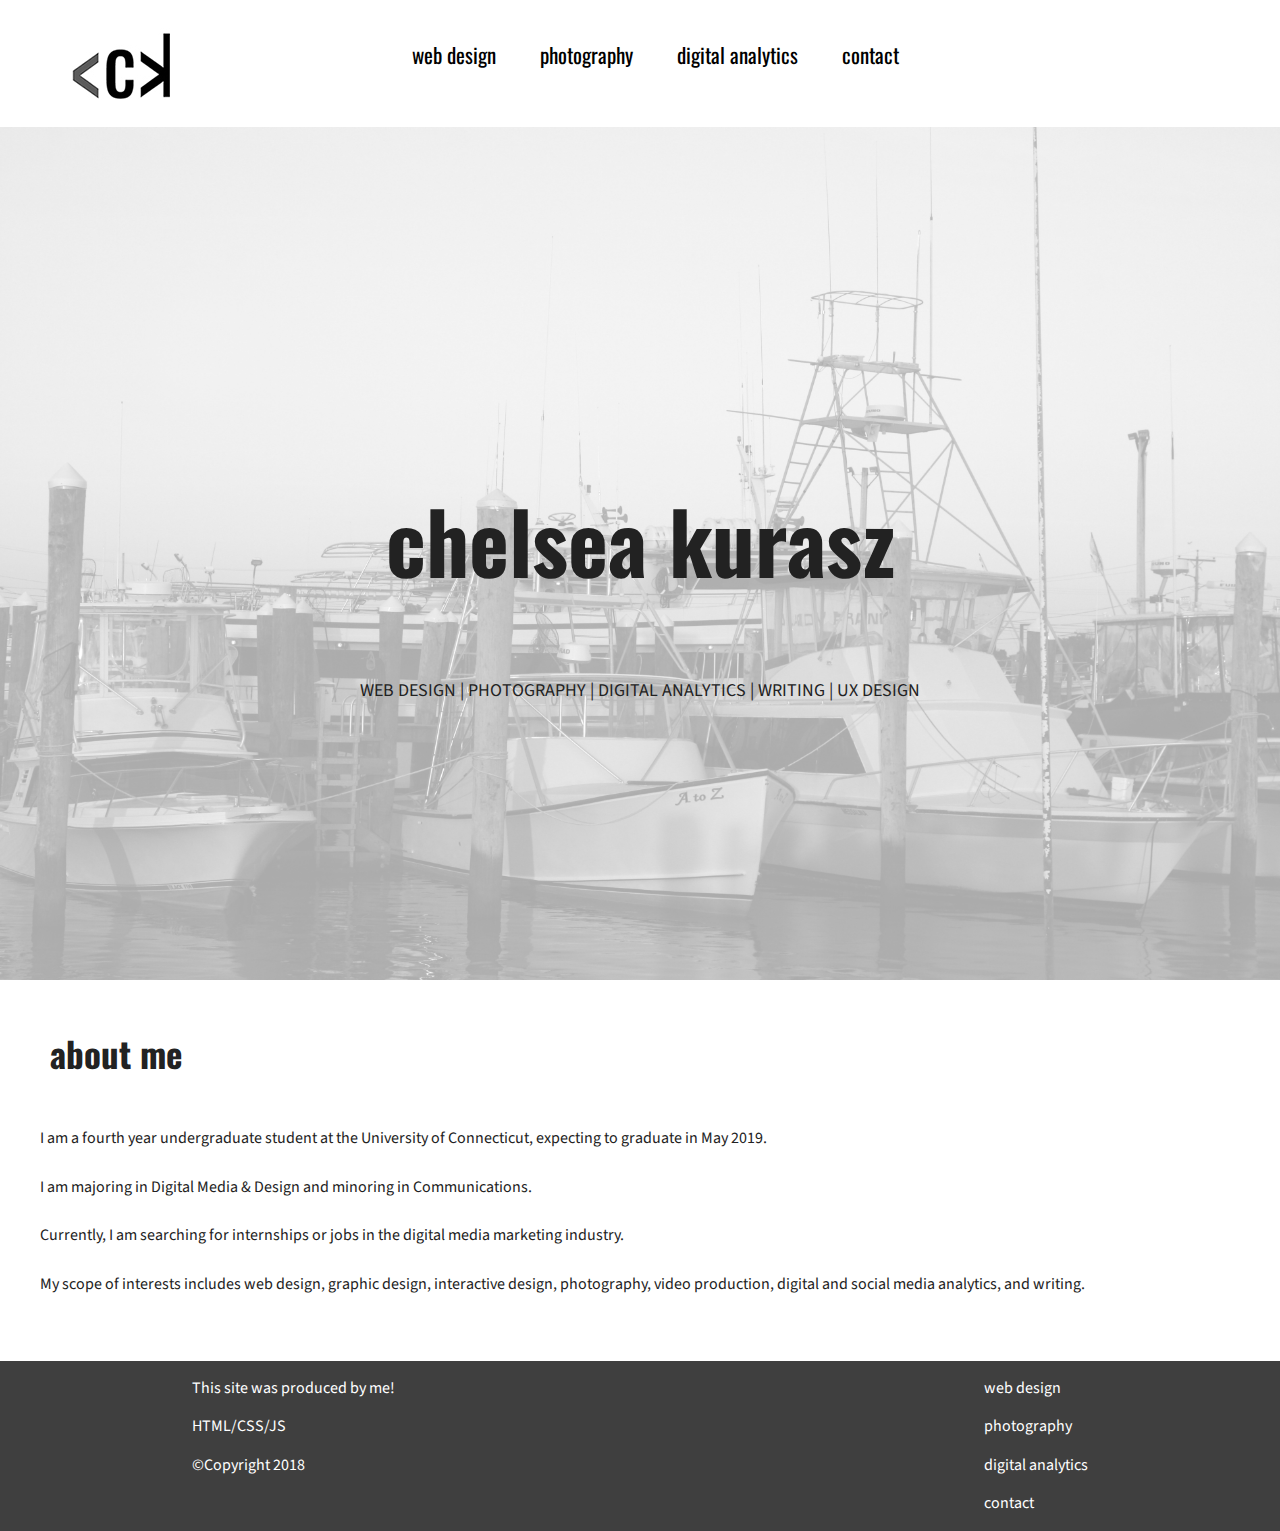
==== index.html @ becd8d71 "first" ====
<!doctype html>
<html class="no-js" lang="">

<head>
  <meta charset="utf-8">
  <meta http-equiv="x-ua-compatible" content="ie=edge">
  <title></title>
  <meta name="description" content="">
  <meta name="viewport" content="width=device-width, initial-scale=1, shrink-to-fit=no">

  <link rel="manifest" href="site.webmanifest">
  <link rel="apple-touch-icon" href="icon.png">
  <!-- Place favicon.ico in the root directory -->

  <link rel="stylesheet" href="css/normalize.css">
  <link rel="stylesheet" href="css/main.css">

  <link href="https://fonts.googleapis.com/css?family=Oswald:300" rel="stylesheet">
  <link href="https://fonts.googleapis.com/css?family=Source+Sans+Pro:300" rel="stylesheet">


</head>

<body>
  <!--[if lte IE 9]>
    <p class="browserupgrade">You are using an <strong>outdated</strong> browser. Please <a href="https://browsehappy.com/">upgrade your browser</a> to improve your experience and security.</p>
  <![endif]-->

  <!-- Add your site or application content here -->


<div id="container">


<div id=header>
	<a href="index.html"><img src="img/logo.jpg"></a>
</div>



<nav>
	<ul>
	<li><a href="webdesign.html">web design</a></li>
	<li><a href="photography.html">photography</a></li>
	<li><a href="digitalanalytics.html">digital analytics</a></li>
	<li><a href="contact.html">contact</a></li>

</ul>

</nav>


</div>

<div id="headerimg">
<div id="headertext">
  <h1>chelsea kurasz</h1></div>
  <ul>
  <li>web design |</li>
  <li>photography |</li>
  <li>digital analytics |</li>
  <li>writing |</li>
  <li>ux design</li>

</ul>

<img src="img/amheader.jpg" id="amheader">
</div>



<div id="content1">
  <h2>about me</h2>
<p>I am a fourth year undergraduate student at the University of Connecticut, expecting to graduate in May 2019. </p>


<p>I am majoring in Digital Media & Design and minoring in Communications. </p>


<p>Currently, I am searching for internships or jobs in the digital media marketing industry. </p>

<p>My scope of interests includes web design, graphic design, interactive design, 

photography, video production, digital and social media analytics, and writing. </p>
</div>




<footer>
	
	<div id="footerLeft">

		<p>This site was produced by me!</p>
		<p>HTML/CSS/JS</p>
		<p>©Copyright 2018</p>
	</div>

<div id="footerRight">

	<p><a href="webdesign.html">web design</a></p>
	<p><a href="photography.html">photography</a></p>
	<p><a href="digitalanalytics.html">digital analytics</a></p>
	<p><a href="contact.html">contact</a></p>

</div>


</footer>

















  <script src="js/vendor/modernizr-3.6.0.min.js"></script>
  <script src="https://code.jquery.com/jquery-3.3.1.min.js" integrity="sha256-FgpCb/KJQlLNfOu91ta32o/NMZxltwRo8QtmkMRdAu8=" crossorigin="anonymous"></script>
  <script>window.jQuery || document.write('<script src="js/vendor/jquery-3.3.1.min.js"><\/script>')</script>
  <script src="js/plugins.js"></script>
  <script src="js/main.js"></script>

  <!-- Google Analytics: change UA-XXXXX-Y to be your site's ID. -->
  <script>
    window.ga = function () { ga.q.push(arguments) }; ga.q = []; ga.l = +new Date;
    ga('create', 'UA-XXXXX-Y', 'auto'); ga('send', 'pageview')
  </script>
  <script src="https://www.google-analytics.com/analytics.js" async defer></script>
</body>

</html>
---- css/main.css ----
/*! HTML5 Boilerplate v6.1.0 | MIT License | https://html5boilerplate.com/ */

/*
 * What follows is the result of much research on cross-browser styling.
 * Credit left inline and big thanks to Nicolas Gallagher, Jonathan Neal,
 * Kroc Camen, and the H5BP dev community and team.
 */

/* ==========================================================================
   Base styles: opinionated defaults
   ========================================================================== */

html {
    color: #222;
    font-size: 1em;
    line-height: 1.4;
}

/*
 * Remove text-shadow in selection highlight:
 * https://twitter.com/miketaylr/status/12228805301
 *
 * Vendor-prefixed and regular ::selection selectors cannot be combined:
 * https://stackoverflow.com/a/16982510/7133471
 *
 * Customize the background color to match your design.
 */

::-moz-selection {
    background: #b3d4fc;
    text-shadow: none;
}

::selection {
    background: #b3d4fc;
    text-shadow: none;
}

/*
 * A better looking default horizontal rule
 */

hr {
    display: block;
    height: 1px;
    border: 0;
    border-top: 1px solid #ccc;
    margin: 1em 0;
    padding: 0;
}

/*
 * Remove the gap between audio, canvas, iframes,
 * images, videos and the bottom of their containers:
 * https://github.com/h5bp/html5-boilerplate/issues/440
 */

audio,
canvas,
iframe,
img,
svg,
video {
    vertical-align: middle;
}

/*
 * Remove default fieldset styles.
 */

fieldset {
    border: 0;
    margin: 0;
    padding: 0;
}

/*
 * Allow only vertical resizing of textareas.
 */

textarea {
    resize: vertical;
}

/* ==========================================================================
   Browser Upgrade Prompt
   ========================================================================== */

.browserupgrade {
    margin: 0.2em 0;
    background: #ccc;
    color: #000;
    padding: 0.2em 0;
}

/* ==========================================================================
   Author's custom styles
   ========================================================================== */


p {
font-family: 'Source Sans Pro', sans-serif;
}

h2 {
font-family: 'Oswald';
font-size: 35px;
}


@media screen and (min-width: 1100px) {



#headerimg {

    width: 100vw;
}

#amheader {

    z-index: -1;
  

    width: 100%;

}
#headertext{

    position: absolute;
    top: 60%;
    left: 50%;
    transform: translate(-50%, -50%);
}
#headerimg h1 {
        font-size: 85px;
         
}
#headerimg h1:hover {
     animation: .8s shake infinite alternate;
}

@keyframes shake {
  0% { transform: skewX(-10deg); }
  5% { transform: skewX(10deg); }
  10% { transform: skewX(-8deg); }
  15% { transform: skewX(8deg); }
  20% { transform: skewX(0deg); }
  100% { transform: skewX(0deg); }  
}



#headerimg ul {
     position: absolute;
    top: 75%;
    left: 50%;
    transform: translate(-50%, -50%);
}

#headerimg ul {
    list-style-type: none;
    padding: 0;
}
#headerimg ul li {
    font-family: 'Source Sans Pro';
    text-transform: uppercase;
    font-size: 18px;
    display: inline;
}


h1 { 
font-family: 'Oswald';
}

#container {
    display: flex;
}

h2 {
    padding: 20px 0px 20px 50px;
}

#content1 p {
padding: 0px 0px 10px 40px;

}
#content1 {
    padding-bottom: 40px;
}


#header {


    padding: 20px 10px 0px 70px;
}


nav {
   width: 100vw;
padding-left: 15%;

}

nav ul {
    margin: 0 auto;
    padding: 40px 40px 10px 20px;
    list-style-type: none;
}

nav ul li {
    display: inline;
    padding: 20px 20px 0px 20px;
    text-align: center;
    margin: 0 auto;

}

nav ul li a {
    text-decoration: none;
    color: black;
    font-family: 'Oswald';
    font-size: 21px;

}


nav ul li a:hover {
    font-family: 'Oswald';
color: #ddadad;
}

#navBar {
    border-top: 1px solid black;
    width: 61%;
}


footer {
    display: flex;
    justify-content: space-between;
background-color: #3f3f3f;
color: white;
font-family: 'Source Sans Pro', sans-serif;
}

footer a {
    color: white;
    text-decoration: none;
}

#footerLeft {
    padding-left: 15%;
}

#footerRight {
    padding-right: 15%;

}


.webpreviews {
  width: 90%;
  margin: 0 auto;

}


#web2, #web3, #web4 {
  padding-top: 80px;
}

#web1:hover {

  opacity: 0.6;
}
#web2:hover {

  opacity: 0.6;
}
#web3:hover {

  opacity: 0.6;
}
#web4:hover {

  opacity: 0.6;
}








}




/* ==========================================================================
   Helper classes
   ========================================================================== */

/*
 * Hide visually and from screen readers
 */

.hidden {
    display: none !important;
}

/*
 * Hide only visually, but have it available for screen readers:
 * https://snook.ca/archives/html_and_css/hiding-content-for-accessibility
 *
 * 1. For long content, line feeds are not interpreted as spaces and small width
 *    causes content to wrap 1 word per line:
 *    https://medium.com/@jessebeach/beware-smushed-off-screen-accessible-text-5952a4c2cbfe
 */

.visuallyhidden {
    border: 0;
    clip: rect(0 0 0 0);
    height: 1px;
    margin: -1px;
    overflow: hidden;
    padding: 0;
    position: absolute;
    width: 1px;
    white-space: nowrap; /* 1 */
}

/*
 * Extends the .visuallyhidden class to allow the element
 * to be focusable when navigated to via the keyboard:
 * https://www.drupal.org/node/897638
 */

.visuallyhidden.focusable:active,
.visuallyhidden.focusable:focus {
    clip: auto;
    height: auto;
    margin: 0;
    overflow: visible;
    position: static;
    width: auto;
    white-space: inherit;
}

/*
 * Hide visually and from screen readers, but maintain layout
 */

.invisible {
    visibility: hidden;
}

/*
 * Clearfix: contain floats
 *
 * For modern browsers
 * 1. The space content is one way to avoid an Opera bug when the
 *    `contenteditable` attribute is included anywhere else in the document.
 *    Otherwise it causes space to appear at the top and bottom of elements
 *    that receive the `clearfix` class.
 * 2. The use of `table` rather than `block` is only necessary if using
 *    `:before` to contain the top-margins of child elements.
 */

.clearfix:before,
.clearfix:after {
    content: " "; /* 1 */
    display: table; /* 2 */
}

.clearfix:after {
    clear: both;
}

/* ==========================================================================
   EXAMPLE Media Queries for Responsive Design.
   These examples override the primary ('mobile first') styles.
   Modify as content requires.
   ========================================================================== */

@media only screen and (min-width: 35em) {
    /* Style adjustments for viewports that meet the condition */
}

@media print,
       (-webkit-min-device-pixel-ratio: 1.25),
       (min-resolution: 1.25dppx),
       (min-resolution: 120dpi) {
    /* Style adjustments for high resolution devices */
}

/* ==========================================================================
   Print styles.
   Inlined to avoid the additional HTTP request:
   https://www.phpied.com/delay-loading-your-print-css/
   ========================================================================== */

@media print {
    *,
    *:before,
    *:after {
        background: transparent !important;
        color: #000 !important; /* Black prints faster */
        -webkit-box-shadow: none !important;
        box-shadow: none !important;
        text-shadow: none !important;
    }

    a,
    a:visited {
        text-decoration: underline;
    }

    a[href]:after {
        content: " (" attr(href) ")";
    }

    abbr[title]:after {
        content: " (" attr(title) ")";
    }

    /*
     * Don't show links that are fragment identifiers,
     * or use the `javascript:` pseudo protocol
     */

    a[href^="#"]:after,
    a[href^="javascript:"]:after {
        content: "";
    }

    pre {
        white-space: pre-wrap !important;
    }
    pre,
    blockquote {
        border: 1px solid #999;
        page-break-inside: avoid;
    }

    /*
     * Printing Tables:
     * http://css-discuss.incutio.com/wiki/Printing_Tables
     */

    thead {
        display: table-header-group;
    }

    tr,
    img {
        page-break-inside: avoid;
    }

    p,
    h2,
    h3 {
        orphans: 3;
        widows: 3;
    }

    h2,
    h3 {
        page-break-after: avoid;
    }
}
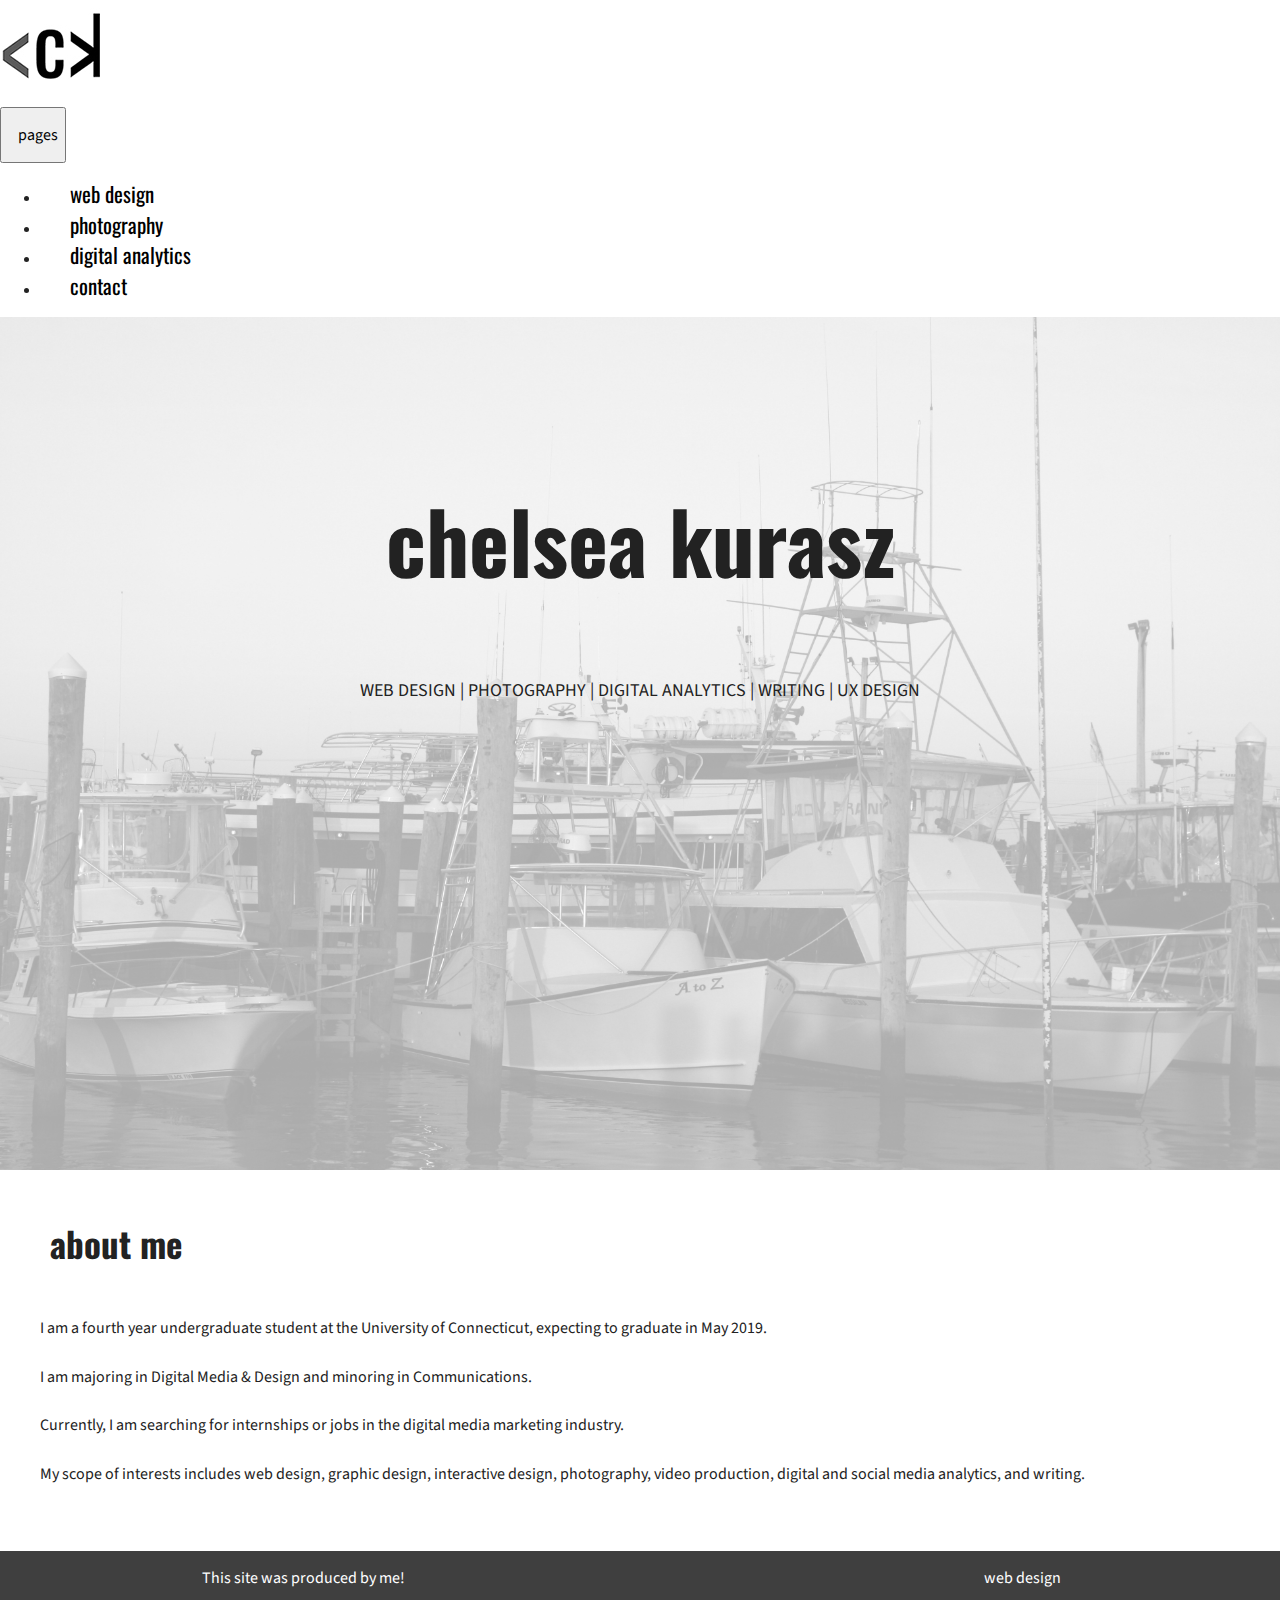
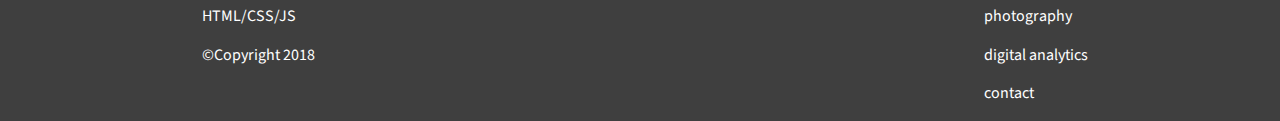
==== commit 07a10a2a: "help me lol" ====
--- a/index.html
+++ b/index.html
@@ -11,7 +11,7 @@
   <link rel="manifest" href="site.webmanifest">
   <link rel="apple-touch-icon" href="icon.png">
   <!-- Place favicon.ico in the root directory -->
-
+<link rel="stylesheet" href="https://stackpath.bootstrapcdn.com/bootstrap/4.1.3/css/bootstrap.min.css" integrity="sha384-MCw98/SFnGE8fJT3GXwEOngsV7Zt27NXFoaoApmYm81iuXoPkFOJwJ8ERdknLPMO" crossorigin="anonymous">
   <link rel="stylesheet" href="css/normalize.css">
   <link rel="stylesheet" href="css/main.css">
 
@@ -29,27 +29,32 @@
   <!-- Add your site or application content here -->
 
 
-<div id="container">
+<div class="container">
+<div class="row">
 
 
-<div id=header>
-	<a href="index.html"><img src="img/logo.jpg"></a>
+ 
+  <a href="index.html"><img src="img/logo.jpg" id="logo"></a>
+
+
+<nav class="navbar navbar-expand-lg navbar-default">
+   <button class="navbar-toggler" type="button" data-toggle="collapse" data-target="#navbarNav" aria-controls="navbarNav" aria-expanded="false" aria-label="Toggle navigation"><p>pages</p>
+  </button>
+  <div class="collapse navbar-collapse" id="navbarNav">
+  <ul class="navbar-nav">
+
+  <li class="nav-item active"><a href="webdesign.html" class="nav-link">web design</a></li>
+  <li class="nav-item active"><a href="photography.html" class="nav-link">photography</a></li>
+  <li class="nav-item active"><a href="digitalanalytics.html" class="nav-link">digital analytics</a></li>
+  <li class="nav-item active"><a href="contact.html" class="nav-link">contact</a></li>
+
+</ul>
 </div>
+</nav>
 
 
 
-<nav>
-	<ul>
-	<li><a href="webdesign.html">web design</a></li>
-	<li><a href="photography.html">photography</a></li>
-	<li><a href="digitalanalytics.html">digital analytics</a></li>
-	<li><a href="contact.html">contact</a></li>
-
-</ul>
-
-</nav>
-
-
+</div>
 </div>
 
 <div id="headerimg">
--- a/css/main.css
+++ b/css/main.css
@@ -97,18 +97,130 @@
    Author's custom styles
    ========================================================================== */
 
+.imglink {
+color: white;
+text-decoration: none;
+
+}
+a:hover {
+  color: white;
+}
+
+
 
 p {
 font-family: 'Source Sans Pro', sans-serif;
 }
 
+h1 { 
+font-family: 'Oswald';
+}
 h2 {
 font-family: 'Oswald';
 font-size: 35px;
 }
-
-
-@media screen and (min-width: 1100px) {
+h5 {
+  font-family: 'Oswald';
+}
+
+
+
+nav ul li a {
+    text-decoration: none;
+    color: black;
+    font-family: 'Oswald';
+    font-size: 21px;
+
+}
+
+
+nav ul li a:hover {
+    font-family: 'Oswald';
+color: #ddadad;
+}
+
+
+
+
+
+@media screen and (max-width: 1066px){
+
+
+p {
+  padding-left: 10px;
+}
+  h2 {
+    font-size: 26px;
+    padding-left: 10px;
+  }
+  nav {
+   align-content: right;
+  }
+  #headerimg{
+    visibility: hidden;
+    display: none;
+  }
+
+
+#content1 {
+  padding-top: 100px;
+  padding-left: 5px;
+  padding-bottom: 100px;
+}
+
+footer {
+    display: flex;
+    justify-content: space-between;
+background-color: #3f3f3f;
+color: white;
+margin-top: 30px;
+font-family: 'Source Sans Pro', sans-serif;
+}
+
+footer a {
+    color: white;
+    text-decoration: none;
+
+}
+#footerLeft {
+    padding-left: 10%;
+}
+
+#footerRight {
+    padding-right: 10%;
+
+}
+#wp1, #wp2, #wp3, #wp4 {
+  height: 100%;
+padding: 20px 0px;
+overflow: auto;
+  margin: 10px;
+}
+
+
+
+#pdfs {
+  padding-bottom: 40px;
+}
+
+#profiles {
+  padding: 30px 0px;
+}
+
+
+
+
+}
+
+
+
+
+@media screen and (min-width: 1067px) {
+
+
+p {
+  padding-left: 10px;
+}
 
 
 
@@ -170,9 +282,7 @@
 }
 
 
-h1 { 
-font-family: 'Oswald';
-}
+
 
 #container {
     display: flex;
@@ -198,44 +308,19 @@
 }
 
 
+
 nav {
-   width: 100vw;
-padding-left: 15%;
-
-}
-
-nav ul {
-    margin: 0 auto;
-    padding: 40px 40px 10px 20px;
-    list-style-type: none;
-}
+  margin: 0 auto;
+}
+
+
 
 nav ul li {
-    display: inline;
-    padding: 20px 20px 0px 20px;
-    text-align: center;
-    margin: 0 auto;
-
-}
-
-nav ul li a {
-    text-decoration: none;
-    color: black;
-    font-family: 'Oswald';
-    font-size: 21px;
-
-}
-
-
-nav ul li a:hover {
-    font-family: 'Oswald';
-color: #ddadad;
-}
-
-#navBar {
-    border-top: 1px solid black;
-    width: 61%;
-}
+  padding: 0px 30px;
+}
+
+
+
 
 
 footer {
@@ -261,33 +346,19 @@
 }
 
 
-.webpreviews {
-  width: 90%;
-  margin: 0 auto;
-
-}
-
-
-#web2, #web3, #web4 {
-  padding-top: 80px;
-}
-
-#web1:hover {
-
-  opacity: 0.6;
-}
-#web2:hover {
-
-  opacity: 0.6;
-}
-#web3:hover {
-
-  opacity: 0.6;
-}
-#web4:hover {
-
-  opacity: 0.6;
-}
+#wp1, #wp2, #wp3, #wp4 {
+
+padding: 20px 0px;
+overflow: auto;
+  margin: 10px;
+}
+
+#pdfs {
+  padding-bottom: 100px;
+}
+
+
+
 
 
 
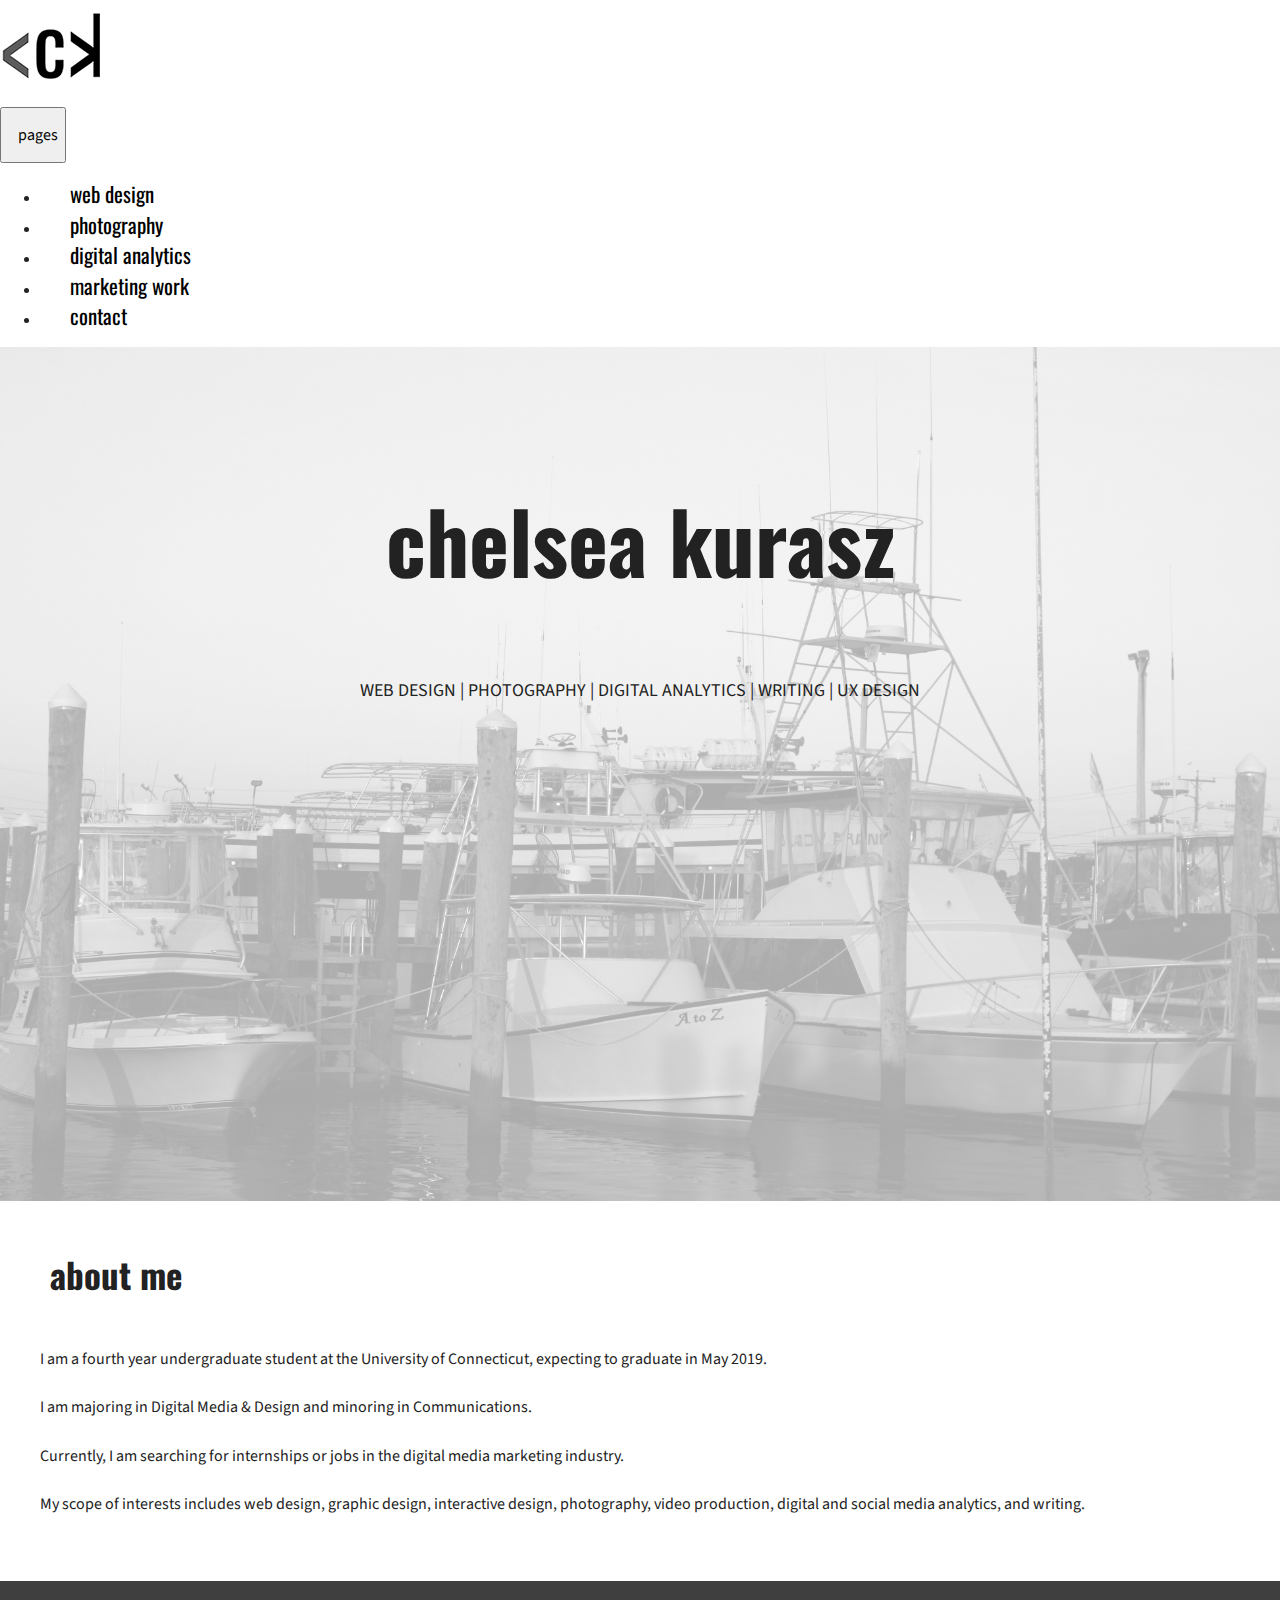
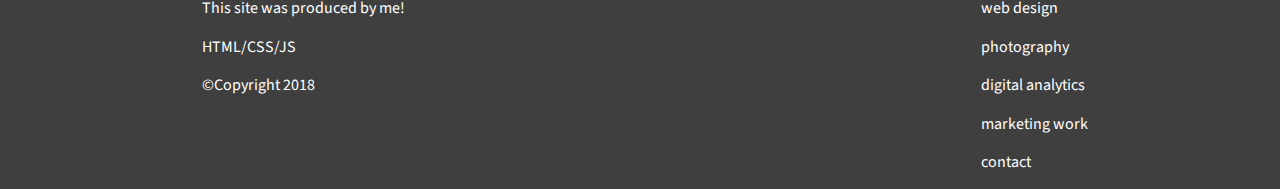
==== commit 7452f77c: "new updates" ====
--- a/index.html
+++ b/index.html
@@ -46,6 +46,8 @@
   <li class="nav-item active"><a href="webdesign.html" class="nav-link">web design</a></li>
   <li class="nav-item active"><a href="photography.html" class="nav-link">photography</a></li>
   <li class="nav-item active"><a href="digitalanalytics.html" class="nav-link">digital analytics</a></li>
+  <li class="nav-item active"><a href="agency.html" class="nav-link">marketing work</a></li>
+
   <li class="nav-item active"><a href="contact.html" class="nav-link">contact</a></li>
 
 </ul>
@@ -105,7 +107,9 @@
 
 	<p><a href="webdesign.html">web design</a></p>
 	<p><a href="photography.html">photography</a></p>
-	<p><a href="digitalanalytics.html">digital analytics</a></p>
+  <p><a href="digitalanalytics.html">digital analytics</a></p>
+  <p><a href="agency.html">marketing work</a></p>    
+
 	<p><a href="contact.html">contact</a></p>
 
 </div>
--- a/css/main.css
+++ b/css/main.css
@@ -139,6 +139,18 @@
 color: #ddadad;
 }
 
+body {
+
+    -webkit-animation: fadein 2s; /* Safari, Chrome and Opera > 12.1 */
+       -moz-animation: fadein 2s; /* Firefox < 16 */
+        -ms-animation: fadein 2s; /* Internet Explorer */
+         -o-animation: fadein 2s; /* Opera < 12.1 */
+            animation: fadein 2s;
+}
+@keyframes fadein {
+    from { opacity: .5; }
+    to   { opacity: 1; }
+}
 
 
 
@@ -357,6 +369,14 @@
   padding-bottom: 100px;
 }
 
+#achilles {
+    width: 45%;
+    margin: 0 auto;
+}
+iframe {
+    margin: 0 auto;
+    padding: 10px;
+}
 
 
 
